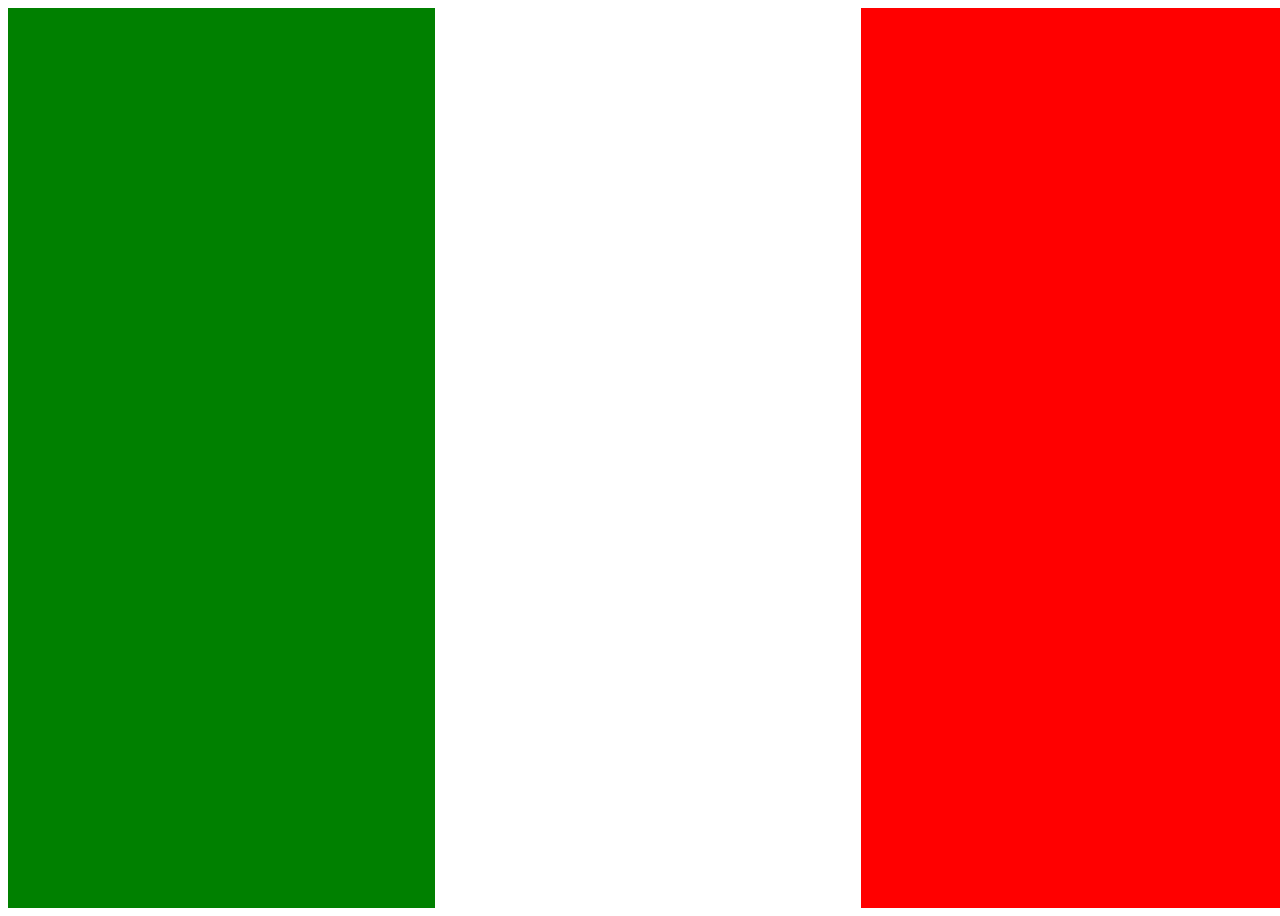
==== index.html @ f1da74b0 "Grid" ====
<!DOCTYPE html>
<html lang="en">
<head>
    <meta charset="UTF-8">
    <meta http-equiv="X-UA-Compatible" content="IE=edge">
    <meta name="viewport" content="width=device-width, initial-scale=1.0">
    <title>Mobil app</title>
    <link rel="stylesheet" href="css/style.css">
</head>
<body>
    <div id="layout">
        <nav>
                
        </nav>
        <main>

        </main>
        <footer>

        </footer>
    </div>
</body>
</html>
---- css/style.css ----
/* Denna fil skall innehålla din CSS kod */

#layout {
    display: grid;
    width: 100vw;
    height: 100vh;
    grid-template-rows: 1fr;
    grid-template-columns: 1fr 1fr 1fr;
    grid-template-areas: 
    "nav mai fot";
}

nav {
    grid-area: nav;
    background-color: green;
}

main {
    grid-area: mai;
    background-color: white;
}

footer {
    grid-area: fot;
    background-color: red;
}
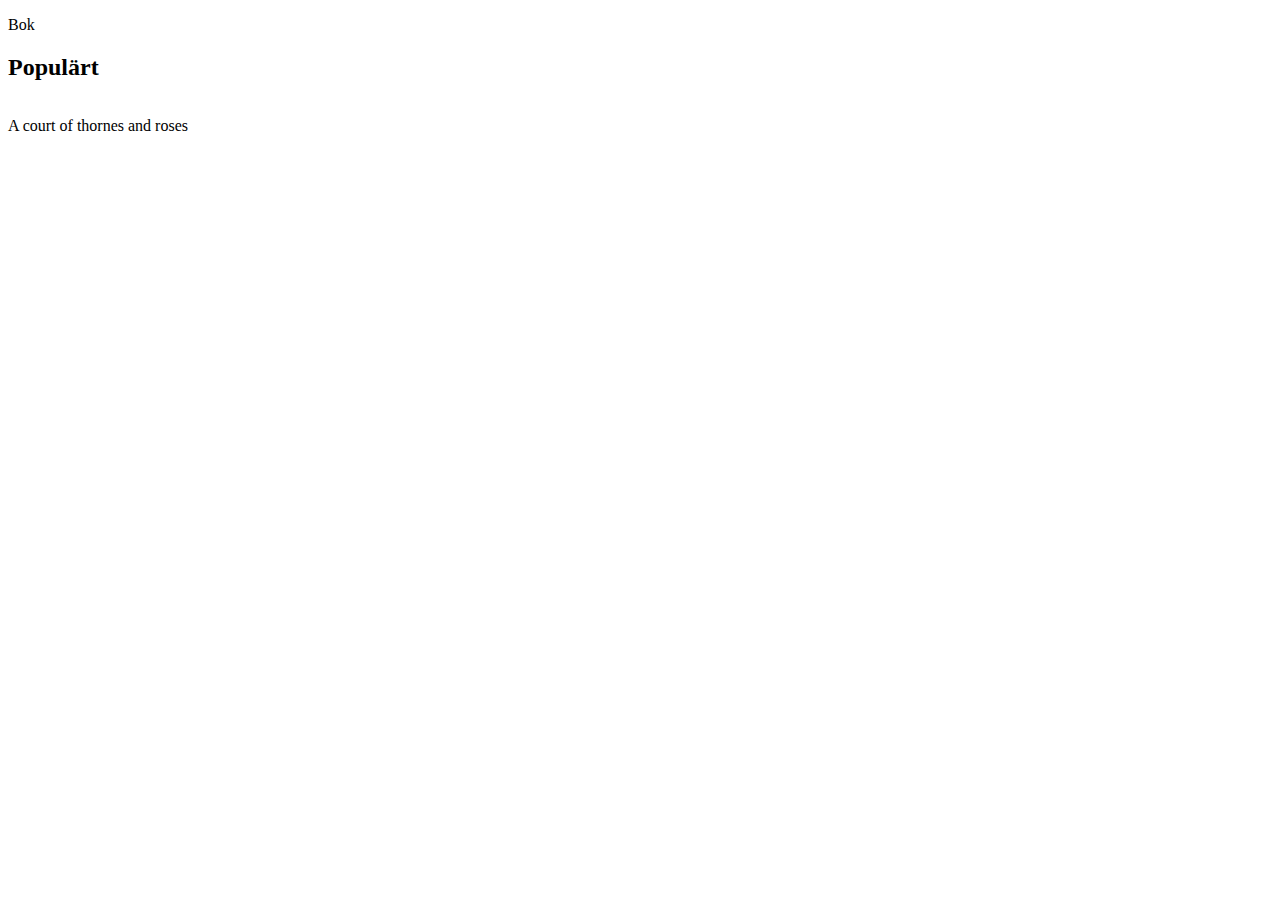
==== commit 81816bcd: "Started on first page" ====
--- a/index.html
+++ b/index.html
@@ -8,16 +8,24 @@
     <link rel="stylesheet" href="css/style.css">
 </head>
 <body>
-    <div id="layout">
+   <header>
+       <p>Bok</p>
         <nav>
-                
+            
         </nav>
-        <main>
+   </header>
+   <main>
+    <section>
+        <h2>Populärt</h2>
+        <div class="popular_books">
+            <div class="    ">
+                <p>A court of thornes and roses</p>
+            </div>
+        </div>
+    </section>
+   </main>
+   <footer>
 
-        </main>
-        <footer>
-
-        </footer>
-    </div>
+   </footer>
 </body>
 </html>--- a/css/style.css
+++ b/css/style.css
@@ -7,7 +7,24 @@
     grid-template-rows: 1fr;
     grid-template-columns: 1fr 1fr 1fr;
     grid-template-areas: 
-    "nav mai fot";
+    "nav"
+    "mai"
+    "fot"
+
+}
+
+.popular_books {
+    display: grid;
+    grid-template-rows: 1fr;
+    grid-template-columns: 1fr 1fr 1fr;
+    grid-template-areas: 
+        "book1 book2 book3"
+        "book4 book5 book6"
+        "book7 book8 book9"
+}
+
+.popular_book {
+    border: 1px red solid;
 }
 
 nav {
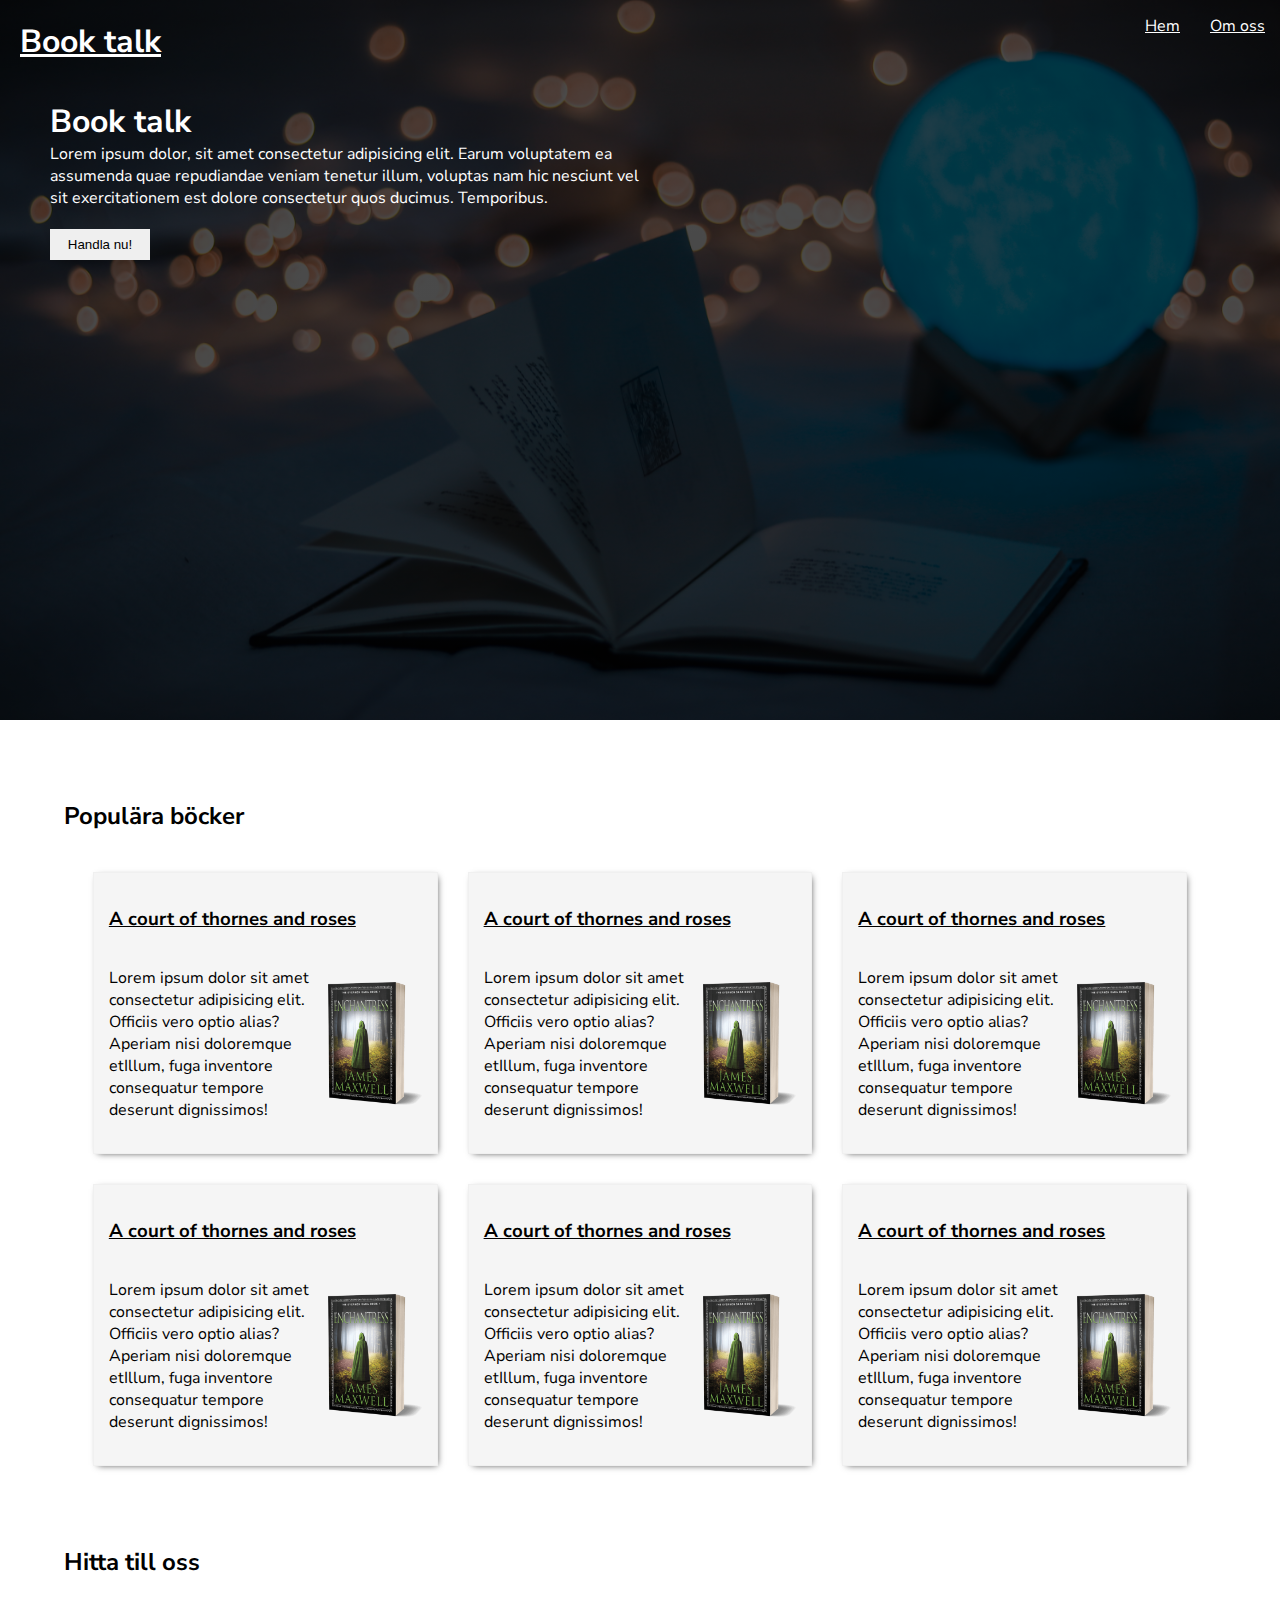
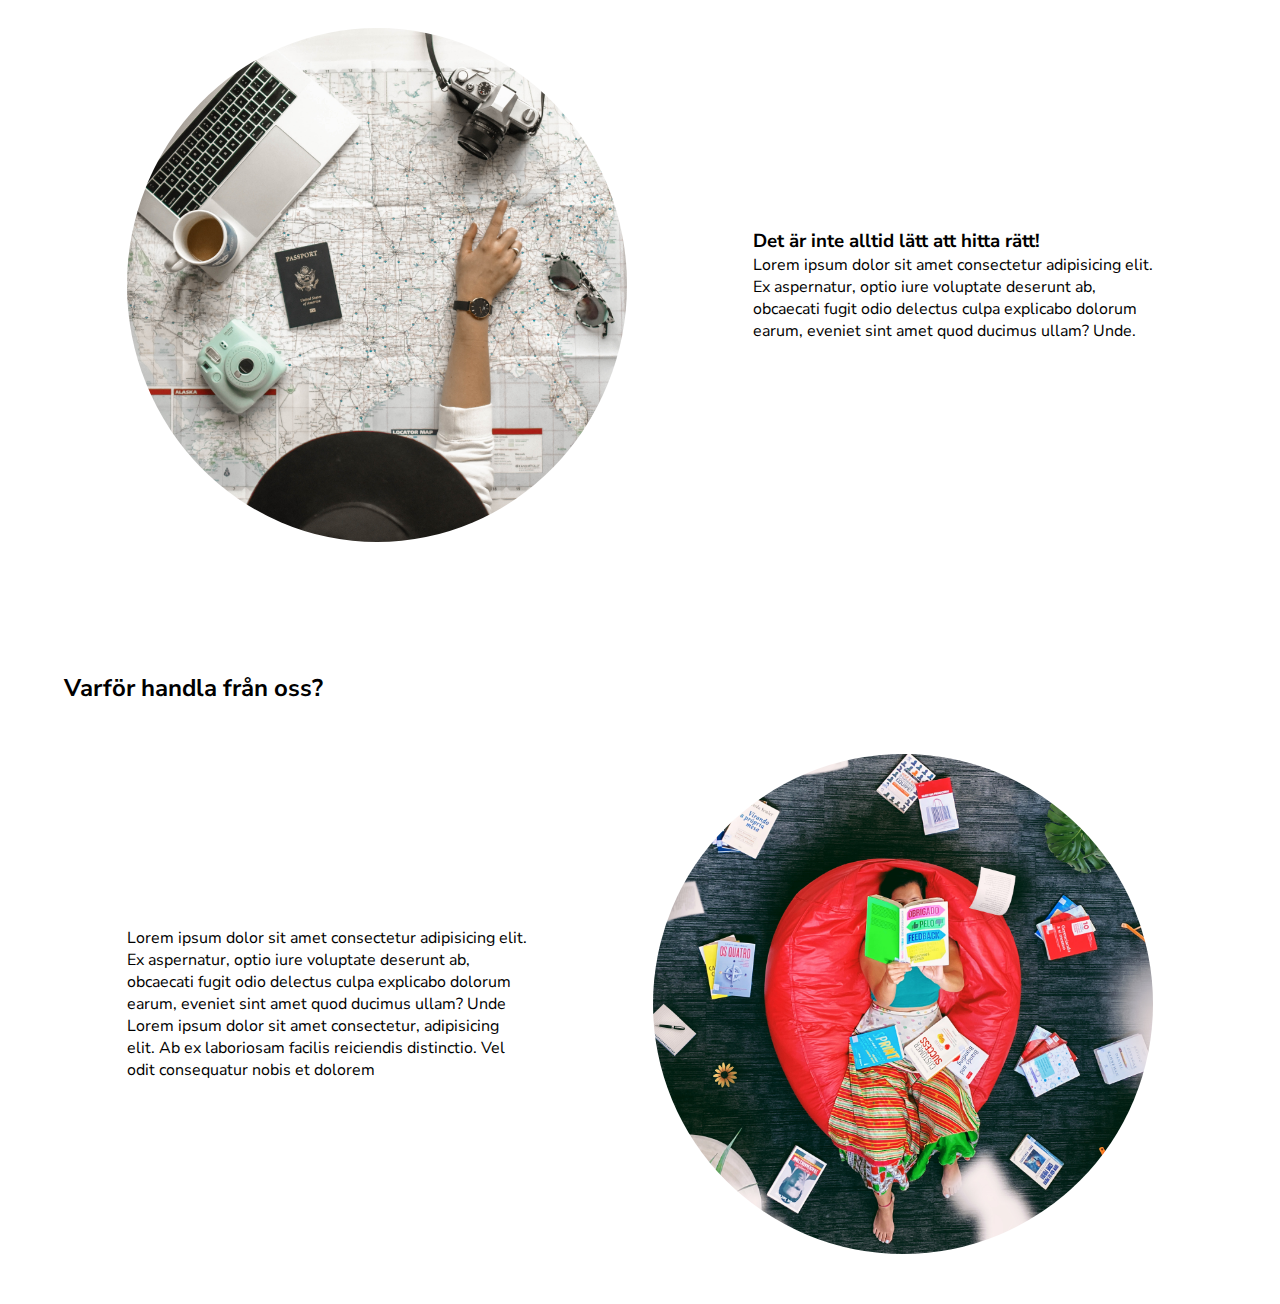
==== commit f59083fd: "Min hemsia" ====
--- a/index.html
+++ b/index.html
@@ -1,31 +1,159 @@
 <!DOCTYPE html>
 <html lang="en">
-<head>
-    <meta charset="UTF-8">
-    <meta http-equiv="X-UA-Compatible" content="IE=edge">
-    <meta name="viewport" content="width=device-width, initial-scale=1.0">
+  <head>
+    <meta charset="UTF-8" />
+    <meta http-equiv="X-UA-Compatible" content="IE=edge" />
+    <meta name="viewport" content="width=device-width, initial-scale=1.0" />
     <title>Mobil app</title>
-    <link rel="stylesheet" href="css/style.css">
-</head>
-<body>
-   <header>
-       <p>Bok</p>
-        <nav>
-            
-        </nav>
-   </header>
-   <main>
-    <section>
-        <h2>Populärt</h2>
-        <div class="popular_books">
-            <div class="    ">
-                <p>A court of thornes and roses</p>
+    <link rel="stylesheet" href="css/style.css" />
+  </head>
+  <body>
+    <header>
+      <nav>
+        <h1><a href="index.html">Book talk</a></h1>
+
+        <ul>
+          <li><a href="/index.html">Hem</a></li>
+          <li><a href="/about.html">Om oss</a></li>
+        </ul>
+      </nav>
+      <div id="header_text">
+        <h1>Book talk</h1>
+        <p>
+          Lorem ipsum dolor, sit amet consectetur adipisicing elit. Earum
+          voluptatem ea assumenda quae repudiandae veniam tenetur illum,
+          voluptas nam hic nesciunt vel sit exercitationem est dolore
+          consectetur quos ducimus. Temporibus.
+        </p>
+        <button>Handla nu!</button>
+      </div>
+    </header>
+    <main>
+      <section>
+        <div class="container">
+          <h2>Populära böcker</h2>
+          <div class="popular_books">
+            <div class="book">
+              <a href="/book.html">
+                <h3>A court of thornes and roses</h3>
+              </a>
+              <div class="book_card_content">
+                <p>
+                  Lorem ipsum dolor sit amet consectetur adipisicing elit.
+                  Officiis vero optio alias? Aperiam nisi doloremque etIllum,
+                  fuga inventore consequatur tempore deserunt dignissimos!
+                </p>
+                <img src="./img/book_cover.png" />
+              </div>
             </div>
+            <div class="book">
+              <a href="/book.html">
+                <h3>A court of thornes and roses</h3>
+              </a>
+              <div class="book_card_content">
+                <p>
+                  Lorem ipsum dolor sit amet consectetur adipisicing elit.
+                  Officiis vero optio alias? Aperiam nisi doloremque etIllum,
+                  fuga inventore consequatur tempore deserunt dignissimos!
+                </p>
+                <img src="./img/book_cover.png" />
+              </div>
+            </div>
+            <div class="book">
+              <a href="/book.html">
+                <h3>A court of thornes and roses</h3>
+              </a>
+              <div class="book_card_content">
+                <p>
+                  Lorem ipsum dolor sit amet consectetur adipisicing elit.
+                  Officiis vero optio alias? Aperiam nisi doloremque etIllum,
+                  fuga inventore consequatur tempore deserunt dignissimos!
+                </p>
+                <img src="./img/book_cover.png" />
+              </div>
+            </div>
+            <div class="book">
+              <a href="/book.html">
+                <h3>A court of thornes and roses</h3>
+              </a>
+              <div class="book_card_content">
+                <p>
+                  Lorem ipsum dolor sit amet consectetur adipisicing elit.
+                  Officiis vero optio alias? Aperiam nisi doloremque etIllum,
+                  fuga inventore consequatur tempore deserunt dignissimos!
+                </p>
+                <img src="./img/book_cover.png" />
+              </div>
+            </div>
+            <div class="book">
+              <a href="/book.html">
+                <h3>A court of thornes and roses</h3>
+              </a>
+              <div class="book_card_content">
+                <p>
+                  Lorem ipsum dolor sit amet consectetur adipisicing elit.
+                  Officiis vero optio alias? Aperiam nisi doloremque etIllum,
+                  fuga inventore consequatur tempore deserunt dignissimos!
+                </p>
+                <img src="./img/book_cover.png" />
+              </div>
+            </div>
+            <div class="book">
+              <a href="/book.html">
+                <h3>A court of thornes and roses</h3>
+              </a>
+              <div class="book_card_content">
+                <p>
+                  Lorem ipsum dolor sit amet consectetur adipisicing elit.
+                  Officiis vero optio alias? Aperiam nisi doloremque etIllum,
+                  fuga inventore consequatur tempore deserunt dignissimos!
+                </p>
+                <img src="./img/book_cover.png" />
+              </div>
+            </div>
+          </div>
         </div>
-    </section>
-   </main>
-   <footer>
-
-   </footer>
-</body>
-</html>+      </section>
+      <section id="find_us">
+        <div class="container">
+          <h2>Hitta till oss</h2>
+          <div id="content">
+            <img src="./img/find_us.jpg" />
+            <div id="text">
+              <h3>Det är inte alltid lätt att hitta rätt!</h3>
+              <p>
+                Lorem ipsum dolor sit amet consectetur adipisicing elit. Ex
+                aspernatur, optio iure voluptate deserunt ab, obcaecati fugit
+                odio delectus culpa explicabo dolorum earum, eveniet sint amet
+                quod ducimus ullam? Unde.
+              </p>
+            </div>
+          </div>
+        </div>
+      </section>
+      <section id="why_us">
+        <div class="container">
+          <h2>Varför handla från oss?</h2>
+          <div id="content">
+            <div id="text">
+              <!-- <h3>Det är inte alltid lätt att hitta rätt!</h3> -->
+              <p>
+                Lorem ipsum dolor sit amet consectetur adipisicing elit. Ex
+                aspernatur, optio iure voluptate deserunt ab, obcaecati fugit
+                odio delectus culpa explicabo dolorum earum, eveniet sint amet
+                quod ducimus ullam? Unde Lorem ipsum dolor sit amet consectetur,
+                adipisicing elit. Ab ex laboriosam facilis reiciendis
+                distinctio. Vel odit consequatur nobis et dolorem
+              </p>
+            </div>
+            <img src="./img/why_us.jpg" />
+          </div>
+        </div>
+      </section>
+      <section>
+        <h2></h2>
+      </section>
+    </main>
+    <footer></footer>
+  </body>
+</html>
--- a/css/style.css
+++ b/css/style.css
@@ -1,43 +1,281 @@
-/* Denna fil skall innehålla din CSS kod */
-
-#layout {
-    display: grid;
-    width: 100vw;
-    height: 100vh;
-    grid-template-rows: 1fr;
-    grid-template-columns: 1fr 1fr 1fr;
-    grid-template-areas: 
-    "nav"
-    "mai"
-    "fot"
-
+@import url("https://fonts.googleapis.com/css2?family=Nunito+Sans:ital,wght@0,200;0,300;0,400;0,600;0,700;1,200;1,300;1,400;1,600;1,700&display=swap");
+* {
+  margin: 0;
+  padding: 0;
+}
+
+body {
+  font-family: "Nunito Sans", sans-serif;
+}
+
+header {
+  color: white;
+  height: 80vh;
+  width: 100vw;
+  background: linear-gradient(rgba(0, 0, 0, 0.7), rgba(0, 0, 0, 0.7)),
+    url("../img/header.jpg");
+  background-position: center;
+  background-size: cover;
+}
+
+header #header_text {
+  max-width: 600px;
+  position: absolute;
+  left: 50px;
+  top: 100px;
+}
+
+header #header_text button {
+  width: 100px;
+  padding: 8px;
+  border: 0;
+  margin-top: 20px;
+}
+
+.container {
+  width: 90%;
+  margin: auto;
+  margin-top: 80px;
+}
+
+nav {
+  height: 80px;
+  width: 100%;
+}
+
+nav h1 {
+  position: absolute;
+  top: 20px;
+  left: 20px;
+}
+
+nav h1 a {
+  color: white;
+}
+
+nav ul {
+  display: flex;
+  width: 100%;
+  justify-content: end;
+}
+
+nav ul li {
+  list-style-type: none;
+  margin: 15px;
+}
+
+nav ul a {
+  color: white;
+}
+
+#hamburger {
+  position: absolute;
+  top: 20px;
+  right: 20px;
+}
+
+#hamburger span {
+  width: 40px;
+  height: 4px;
+  border-radius: 20px;
+  margin-bottom: 8px;
+  background-color: white;
+  display: block;
 }
 
 .popular_books {
-    display: grid;
-    grid-template-rows: 1fr;
-    grid-template-columns: 1fr 1fr 1fr;
-    grid-template-areas: 
-        "book1 book2 book3"
-        "book4 book5 book6"
-        "book7 book8 book9"
-}
-
-.popular_book {
-    border: 1px red solid;
-}
-
-nav {
-    grid-area: nav;
-    background-color: green;
+  width: 95%;
+  margin: auto;
+  display: grid;
+  grid-template-rows: 1fr;
+  grid-template-columns: repeat(auto-fit, minmax(300px, 1fr));
+  gap: 30px;
+  margin-top: 40px;
+}
+
+.book {
+  border: 1px rgb(240, 240, 240) solid;
+  background-color: rgb(245, 245, 245);
+  display: grid;
+  align-items: center;
+  justify-content: center;
+  -webkit-box-shadow: 2px 2px 7px -3px rgba(0, 0, 0, 0.75);
+  -moz-box-shadow: 2px 2px 7px -3px rgba(0, 0, 0, 0.75);
+  box-shadow: 2px 2px 7px -3px rgba(0, 0, 0, 0.75);
+  padding: 15px;
+  height: 250px;
+}
+
+.book a {
+  color: black;
+}
+
+.book .book_card_content {
+  display: flex;
+}
+
+.book img {
+  width: 30%;
+  display: block;
+  margin: auto;
+}
+
+#find_us img {
+  width: 89%;
+  border-radius: 50%;
+  margin: 50px 0;
+}
+
+#find_us #text {
+  width: 80%;
+}
+
+#why_us img {
+  width: 89%;
+  border-radius: 50%;
+  margin: 50px 0;
+}
+
+#why_us #text {
+  width: 80%;
 }
 
 main {
-    grid-area: mai;
-    background-color: white;
+  grid-area: mai;
+  background-color: white;
 }
 
 footer {
-    grid-area: fot;
-    background-color: red;
-}+  grid-area: fot;
+  background-color: red;
+}
+
+#book_page img {
+  width: 200px;
+}
+
+#book_page #container {
+  width: 90%;
+  margin: auto;
+  margin-top: 40px;
+}
+#book_page #overview {
+  display: flex;
+  flex-direction: column;
+  align-items: center;
+}
+
+#book_page #overview h2 {
+  font-size: 32px;
+}
+
+#book_page #description {
+  margin: 20px 10px;
+  font-size: 16px;
+  color: rgb(73, 73, 73);
+}
+
+#book_page #reviews h2 {
+  font-size: 32px;
+}
+/* TODO Sätt en bild på review card  */
+#book_page #reviews #cards {
+  display: grid;
+  grid-template-columns: repeat(auto-fit, minmax(300px, 1fr));
+  gap: 20px;
+  margin-top: 20px;
+}
+#book_page #reviews .review {
+  border: 0.5px solid rgb(216, 216, 216);
+  padding: 20px;
+  -webkit-box-shadow: 2px 2px 5px -4px rgba(0, 0, 0, 0.75);
+  -moz-box-shadow: 2px 2px 5px -4px rgba(0, 0, 0, 0.75);
+  box-shadow: 2px 2px 5px -4px rgba(0, 0, 0, 0.75);
+}
+#book_page #reviews .review p {
+  margin-left: 8px;
+  margin-top: 10px;
+}
+
+#book_page #reviews .review .checked {
+  color: orange;
+}
+
+#book_page #reviews .review img {
+  width: 16%;
+  border-radius: 50px;
+  margin-right: 25px;
+}
+
+#book_page #reviews .review h3 {
+  display: flex;
+  align-items: center;
+}
+
+#about_page #facts {
+  /* display: flex; */
+  margin-top: 20px;
+}
+
+#about_page #facts img {
+  width: 80%;
+  margin-top: 40px;
+  border-radius: 50%;
+}
+
+@media only screen and (min-width: 960px) {
+  header #header_text {
+    max-width: 600px;
+    position: absolute;
+    left: 50px;
+    top: 100px;
+  }
+
+  #find_us #content {
+    display: flex;
+    flex-direction: row;
+    justify-content: space-around;
+    align-items: center;
+  }
+
+  #find_us img {
+    width: 500px;
+    border-radius: 50%;
+    margin: 50px 0;
+  }
+
+  #find_us #text {
+    width: 400px;
+  }
+
+  #why_us #content {
+    display: flex;
+    flex-direction: row;
+    justify-content: space-around;
+    align-items: center;
+  }
+
+  #why_us img {
+    width: 500px;
+    border-radius: 50%;
+    margin: 50px 0;
+  }
+
+  #why_us #text {
+    width: 400px;
+  }
+
+  #book_page #overview {
+    flex-direction: row;
+  }
+
+  #about_page #facts {
+    display: flex;
+    margin-top: 20px;
+  }
+
+  #about_page #facts img {
+    width: 400px;
+    margin-top: 40px;
+  }
+}
